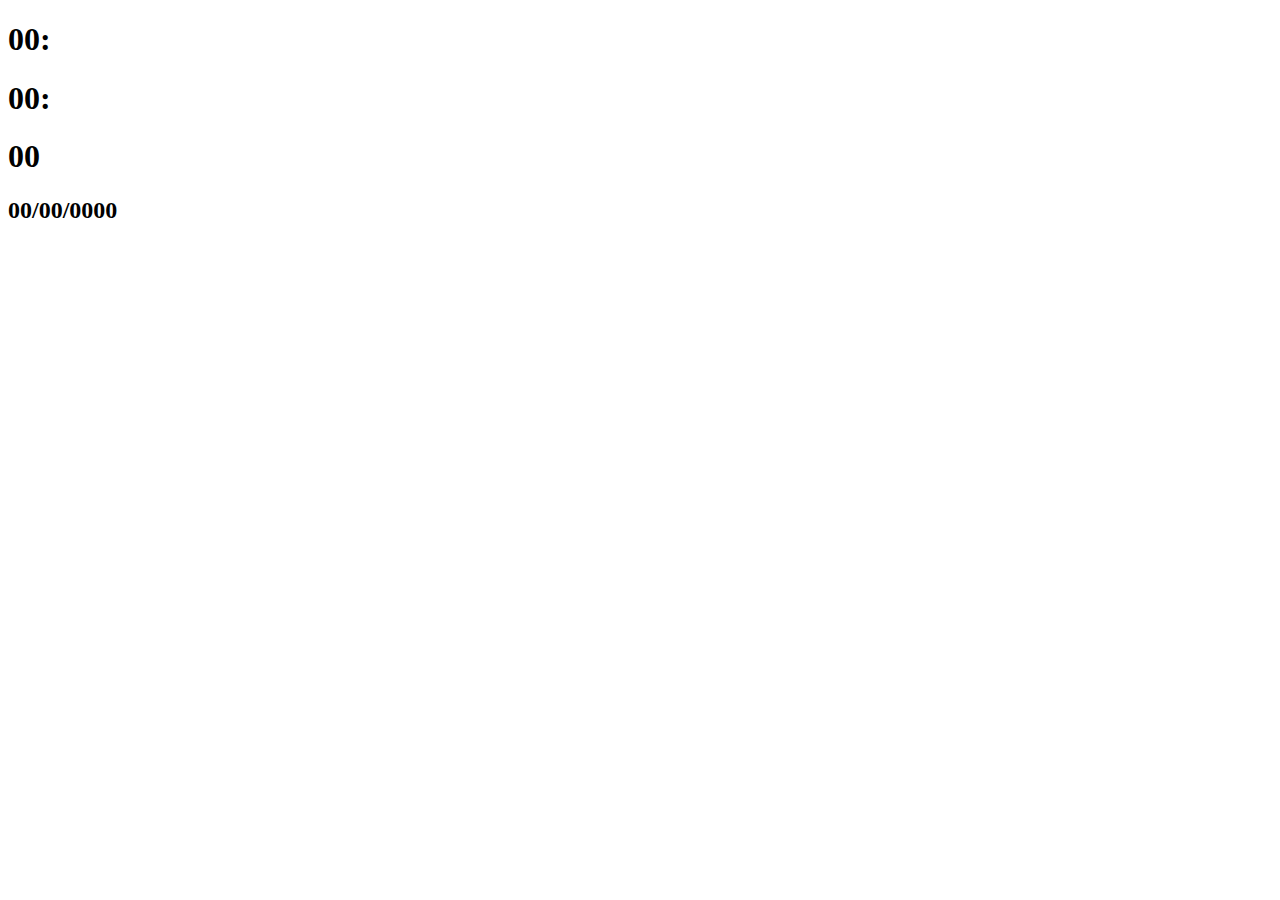
==== docs/index.html @ a743033c "New Commit" ====
<!DOCTYPE html>
<html lang="pt-br">
<head>
    <meta charset="UTF-8">
    <meta http-equiv="X-UA-Compatible" content="IE=edge">
    <meta name="viewport" content="width=device-width, initial-scale=1.0">
    <link rel="stylesheet" href="/Relogio/css/style.css">
    <title>Relógio</title>
</head>
<body>
    <div class="container">
        <div id="relogio">
            <div class="conHora">
                <h1 class="horario" id="h">00:</h1>
                <h1 class="horario"  id="m">00:</h1>
                <h1 class="horario"  id="s">00</h1>
            </div>
            <div class="conDate">
               <h2 class="dat" id="d">00/00/0000</h2>
            </div>
            
        </div>
        

    </div>
    <script src="/Relogio//js/script.js"></script>
</body>
</html>
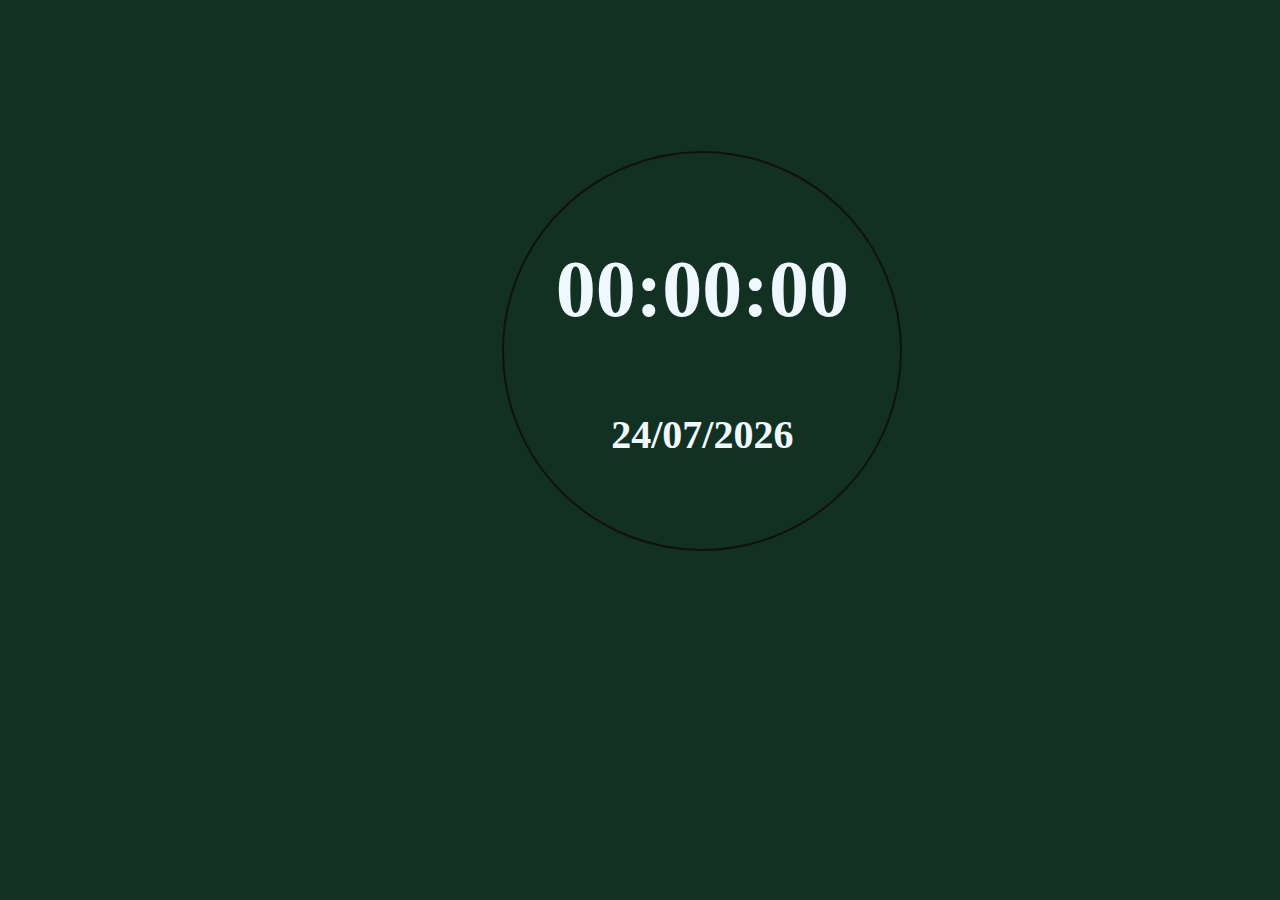
==== commit 4845d41f: "new" ====
--- a/docs/index.html
+++ b/docs/index.html
@@ -4,7 +4,7 @@
     <meta charset="UTF-8">
     <meta http-equiv="X-UA-Compatible" content="IE=edge">
     <meta name="viewport" content="width=device-width, initial-scale=1.0">
-    <link rel="stylesheet" href="/Relogio/css/style.css">
+    <link rel="stylesheet" href="/docs/css/style.css">
     <title>Relógio</title>
 </head>
 <body>
@@ -23,6 +23,6 @@
         
 
     </div>
-    <script src="/Relogio//js/script.js"></script>
+    <script src="/docs/js/script.js"></script>
 </body>
 </html>--- a/docs/css/style.css
+++ b/docs/css/style.css
@@ -0,0 +1,49 @@
+*{
+    margin: 0;
+    padding: 0;
+    font-family: 'Times New Roman', Times, serif;
+    box-sizing: border-box;
+}
+
+body{
+background: #123123;
+}
+.container{
+margin-top: 4cm;
+margin-left: 8cm;
+display: flex;
+justify-content: center;
+align-items: center;
+width: 800px;
+
+height: 400px;
+
+}
+#relogio{
+width: 400px;
+height: 400px;
+border-radius: 25px;
+border: 2px solid #111;
+display: flex;
+flex-direction: column;
+align-items: center;
+justify-content: center;
+border-radius: 1000px;
+color: aliceblue;
+
+}
+.conHora{
+display: flex;
+flex-direction: row;
+margin-bottom: 2cm;
+}
+.conDate{
+display: flex;
+flex-direction: row;
+}
+.horario{
+font-size: 80px;
+} 
+.dat{
+font-size: 40px;
+}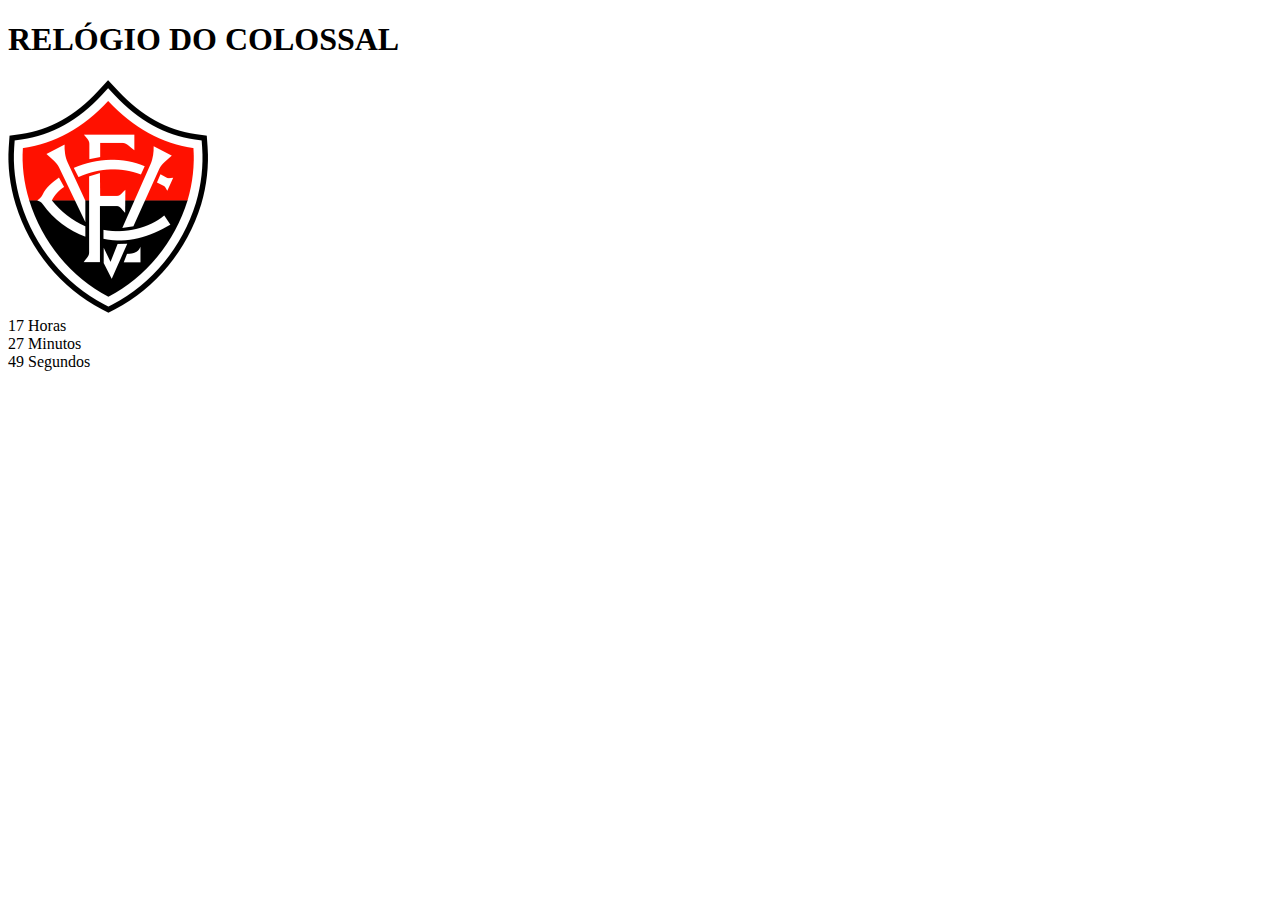
==== commit 70d8a783: "Add files via upload" ====
--- a/docs/index.html
+++ b/docs/index.html
@@ -1,28 +1,36 @@
-<!DOCTYPE html>
-<html lang="pt-br">
-<head>
-    <meta charset="UTF-8">
-    <meta http-equiv="X-UA-Compatible" content="IE=edge">
-    <meta name="viewport" content="width=device-width, initial-scale=1.0">
-    <link rel="stylesheet" href="/docs/css/style.css">
-    <title>Relógio</title>
-</head>
-<body>
-    <div class="container">
-        <div id="relogio">
-            <div class="conHora">
-                <h1 class="horario" id="h">00:</h1>
-                <h1 class="horario"  id="m">00:</h1>
-                <h1 class="horario"  id="s">00</h1>
-            </div>
-            <div class="conDate">
-               <h2 class="dat" id="d">00/00/0000</h2>
-            </div>
-            
-        </div>
-        
-
-    </div>
-    <script src="/docs/js/script.js"></script>
-</body>
+<!DOCTYPE html>
+<html lang="pt-br">
+<head>
+    <meta charset="UTF-8">
+    <meta http-equiv="X-UA-Compatible" content="IE=edge">
+    <meta name="viewport" content="width=device-width, initial-scale=1.0">
+    <link rel="stylesheet" href="/css/style.css">
+    <title>Document</title>
+</head>
+<body>
+    <div class="title">
+    <h1>RELÓGIO DO COLOSSAL</h1>
+    <img src="Esporte_Clube_Vitória_logo (1).png" alt="Vitoria">
+</div>
+
+    <div class="relogio">  
+
+        <div>
+<span id="horas">00</span>
+<span class="tempo">Horas</span>
+        </div>
+
+        <div>
+            <span id="minutos">00</span>
+<span class="tempo">Minutos</span>
+        </div>
+
+        <div>
+            <span id="segundos">00</span>
+<span class="tempo">Segundos</span>
+        </div>
+
+    </div>
+    <script src="js/script.js"></script>
+</body>
 </html>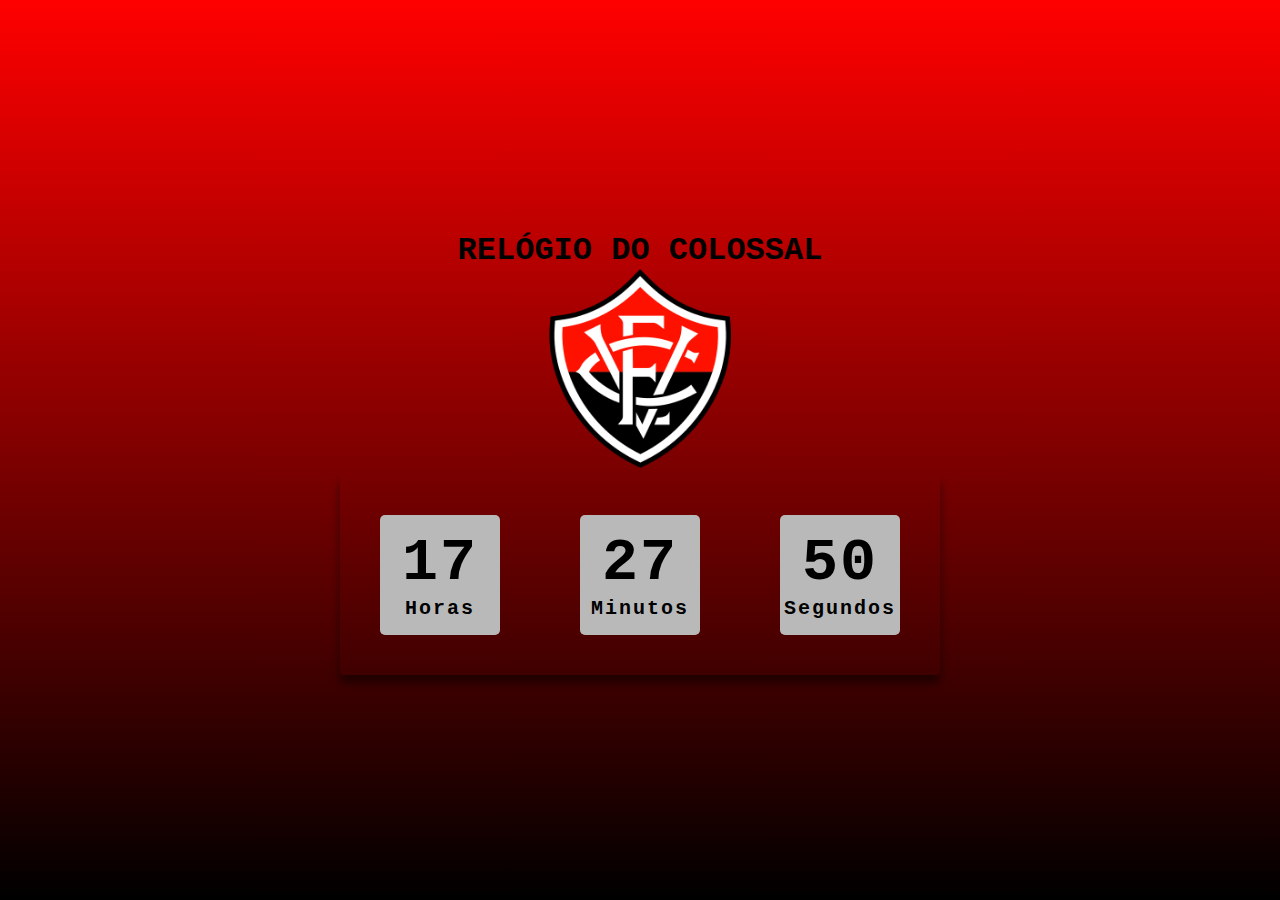
==== commit 6f03ae43: "Update index.html" ====
--- a/docs/index.html
+++ b/docs/index.html
@@ -4,7 +4,7 @@
     <meta charset="UTF-8">
     <meta http-equiv="X-UA-Compatible" content="IE=edge">
     <meta name="viewport" content="width=device-width, initial-scale=1.0">
-    <link rel="stylesheet" href="/css/style.css">
+    <link rel="stylesheet" href="css/style.css">
     <title>Document</title>
 </head>
 <body>
@@ -33,4 +33,4 @@
     </div>
     <script src="js/script.js"></script>
 </body>
-</html>+</html>
--- a/docs/css/style.css
+++ b/docs/css/style.css
@@ -0,0 +1,62 @@
+*{
+    margin: 0;
+    padding: 0;
+    box-sizing: border-box;
+    font-family: 'Courier New', Courier, monospace;
+}
+
+body{
+    background: linear-gradient(red, black);
+    height: 100vh;
+    display: flex;
+    justify-content: center;
+    align-items: center;
+    flex-direction: column;
+}
+
+.relogio{
+    background: transparent;
+    border-radius: 3px;
+      /* por uma sombra na box */
+    box-shadow: 0 8px 10px rgba(0, 0, 0, 0.514);
+    width: 600px;
+    height: 200px;
+      /* elementos ao lado do outro */
+    display: flex;
+    /* alinhamento vertical */
+    align-items: center;
+      /* alinhamento horizontal */
+    justify-content:space-around;
+}
+
+.relogio div{
+     color: black;
+     background: rgb(185, 185, 185);
+     height: 120px;
+     width: 120px;
+     border-radius: 5px;
+     letter-spacing: 2px;
+     display: flex;
+     flex-direction: column;
+     align-items: center;
+     justify-content: center;
+}
+
+.relogio div span{
+    font-size: 60px;
+    font-weight: bold;
+}
+.relogio .tempo{
+    font-size: 20px;
+}
+.title{
+  display: flex;
+  flex-direction: column;
+  justify-content: center;
+  align-items: center;
+}
+.title img{
+align-items: center;
+  width: 50%;
+  height: 80%;
+}
